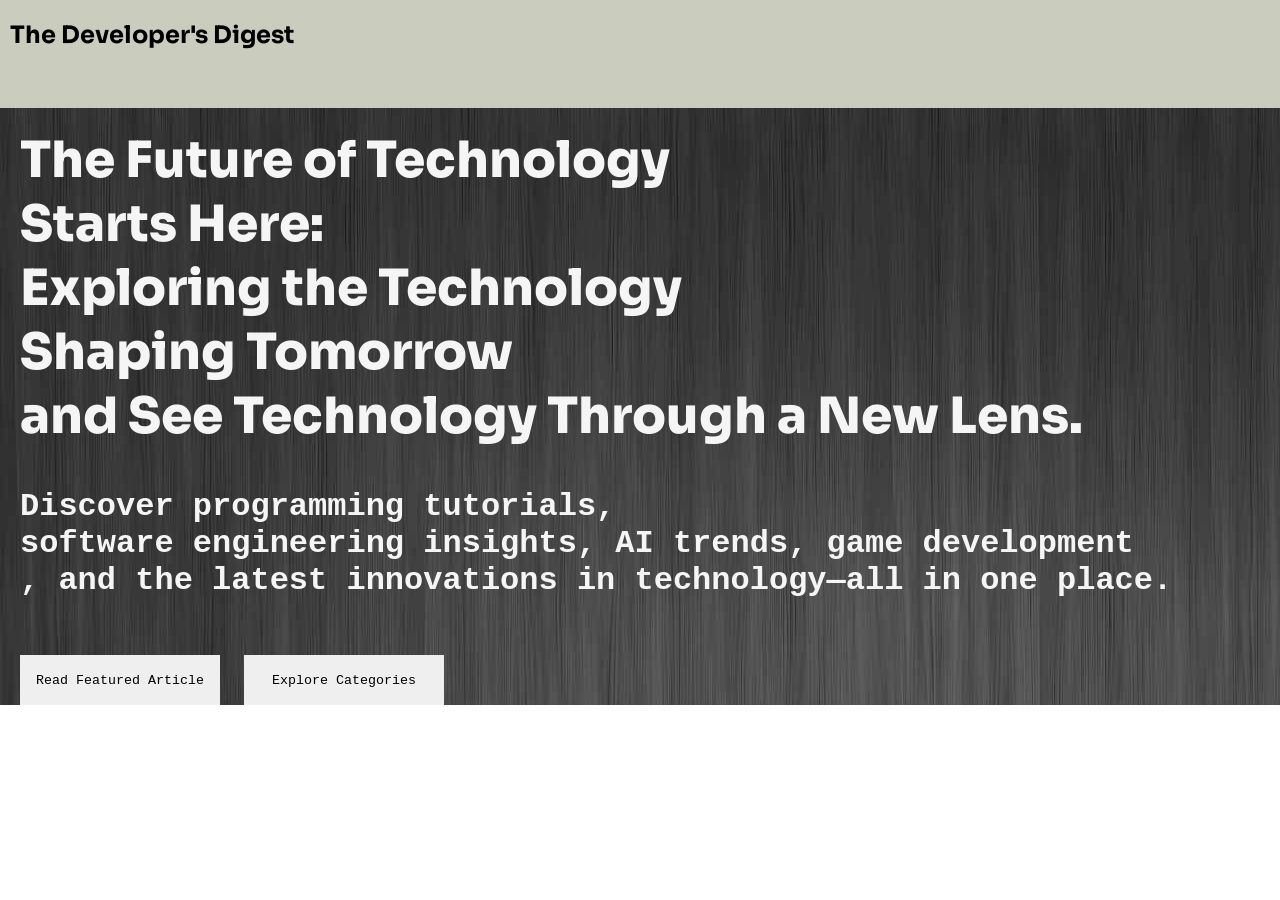
==== html-css-refresh/basics/index.html @ 91fb7ba3 "hero section" ====
<!DOCTYPE html>
<html lang="en">

<head>
    <meta charset="UTF-8">
    <meta name="viewport" content="width=device-width, initial-scale=1.0">
    <title>Home page</title>
    <link rel="stylesheet" href="../css/styles.css">
    <link rel="preconnect" href="https://fonts.googleapis.com">
    <link rel="preconnect" href="https://fonts.gstatic.com" crossorigin>
    <link href="https://fonts.googleapis.com/css2?family=Sora:wght@100..800&display=swap" rel="stylesheet">
</head>

<body>
    <header>
        <nav>
            <h2 class="brand">&nbsp;&nbsp;The Developer's Digest</h1>
        </nav>
    </header>
    <main>
        <section class="hero">
            <h1 class="hero-headline">The Future of Technology <br> Starts Here: <br>
                Exploring the Technology <br> Shaping Tomorrow <br> and See Technology Through a New Lens.
            </h1>
            <h2 class="hero-subheading">
                Discover programming tutorials,<br>software engineering insights, AI trends,
                game
                development <br>, and the
                latest innovations in technology—all in one place.</h3>
                <br>
                <br>
                <button class="first-hero-button">Read Featured Article</button>
                <button class="second-hero-button">Explore Categories</button>
        </section>
        <section></section>
    </main>
    <footer></footer>
</body>

</html>
---- html-css-refresh/css/styles.css ----
/*<weight>: Use a value from 100 to 900
<uniquifier>: Use a unique and descriptive class name
*/
/* body {
    background: linear-gradient(135deg, #00c6ff 0%, #0072ff 100%);
} */
* {
    padding: 0;
    margin: 0;
    box-sizing: border-box;
}

.brand {
    font-family: "Sora", sans-serif;
    font-optical-sizing: auto;
    /* font-weight: 500; */
    font-style: normal;
}

nav {
    width: 100;
    height: 12vh;
    background-color: rgba(154, 160, 130, 0.521);
    padding-top: 20px;
}

nav h1 {
    color: rgb(52, 71, 107);
}

.hero {
    background: url(../assets/images/website-background-texture-24.jpg);
    background-repeat: no-repeat;
}

.hero-headline {
    padding: 20px;
    color: whitesmoke;
    font-family: "Sora", sans-serif;
    font-weight: 800;
    font-size: 50px;
}

.hero-subheading {
    padding: 20px;
    color: whitesmoke;
    font-family: 'Courier New', Courier, monospace;
    font-size: xx-large;
}

.first-hero-button,
.second-hero-button {
    height: 50px;
    font-family: 'Courier New', Courier, monospace;
    border: none;
    width: 200px;
    margin-left: 20px;
}
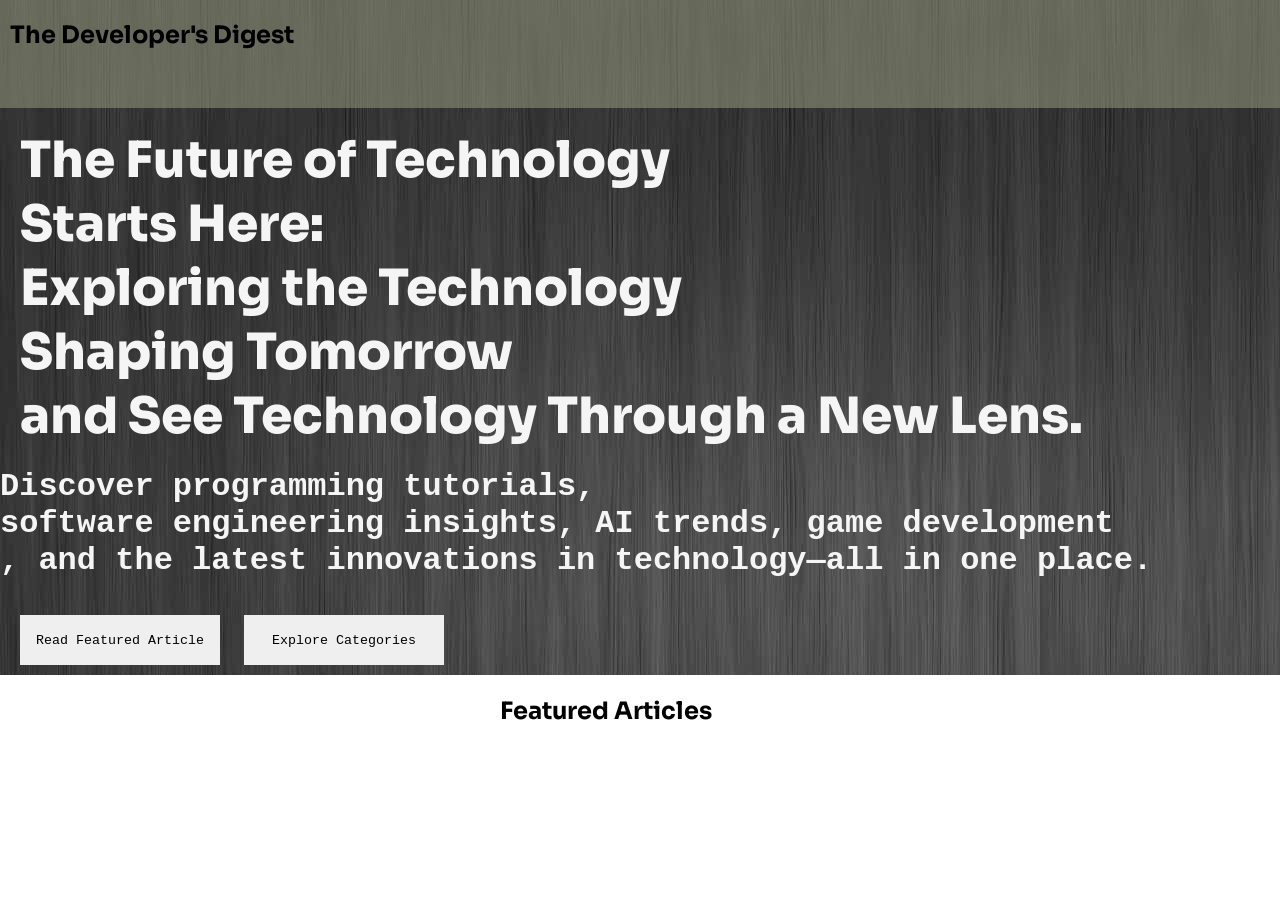
==== commit c41edfa6: "some extra pages" ====
--- a/html-css-refresh/basics/index.html
+++ b/html-css-refresh/basics/index.html
@@ -32,7 +32,16 @@
                 <button class="first-hero-button">Read Featured Article</button>
                 <button class="second-hero-button">Explore Categories</button>
         </section>
-        <section></section>
+        <section class="featured-articles">
+            <br>
+            <h2>Featured Articles</h2>
+            <br>
+            <div class="article-cards">
+                <div class="card-1"></div>
+                <div class="card-2"></div>
+                <div class="card-3"></div>
+            </div>
+        </section>
     </main>
     <footer></footer>
 </body>
--- a/html-css-refresh/css/styles.css
+++ b/html-css-refresh/css/styles.css
@@ -10,6 +10,7 @@
     box-sizing: border-box;
 }
 
+
 .brand {
     font-family: "Sora", sans-serif;
     font-optical-sizing: auto;
@@ -18,19 +19,27 @@
 }
 
 nav {
-    width: 100;
+    width: 100%;
     height: 12vh;
-    background-color: rgba(154, 160, 130, 0.521);
+    background-color: rgb(154, 160, 130, 0.521);
     padding-top: 20px;
+    position: fixed;
+    z-index: 1000;
+    top: 0;
+    left: 0;
 }
 
-nav h1 {
+nav:sc nav h1 {
     color: rgb(52, 71, 107);
 }
 
 .hero {
     background: url(../assets/images/website-background-texture-24.jpg);
     background-repeat: no-repeat;
+    margin: 0;
+    /* remove default margin */
+    padding-top: 12vh;
+    /* same as navbar height */
 }
 
 .hero-headline {
@@ -42,7 +51,7 @@
 }
 
 .hero-subheading {
-    padding: 20px;
+    /* padding: 20px; */
     color: whitesmoke;
     font-family: 'Courier New', Courier, monospace;
     font-size: xx-large;
@@ -55,4 +64,18 @@
     border: none;
     width: 200px;
     margin-left: 20px;
+    margin-bottom: 10px;
+}
+
+.featured-articles {
+    font-family: "Sora", sans-serif;
+}
+
+.featured-articles h2 {
+    margin-left: 500px;
+}
+
+.article-cards {
+    width: 400px;
+    height: ;
 }
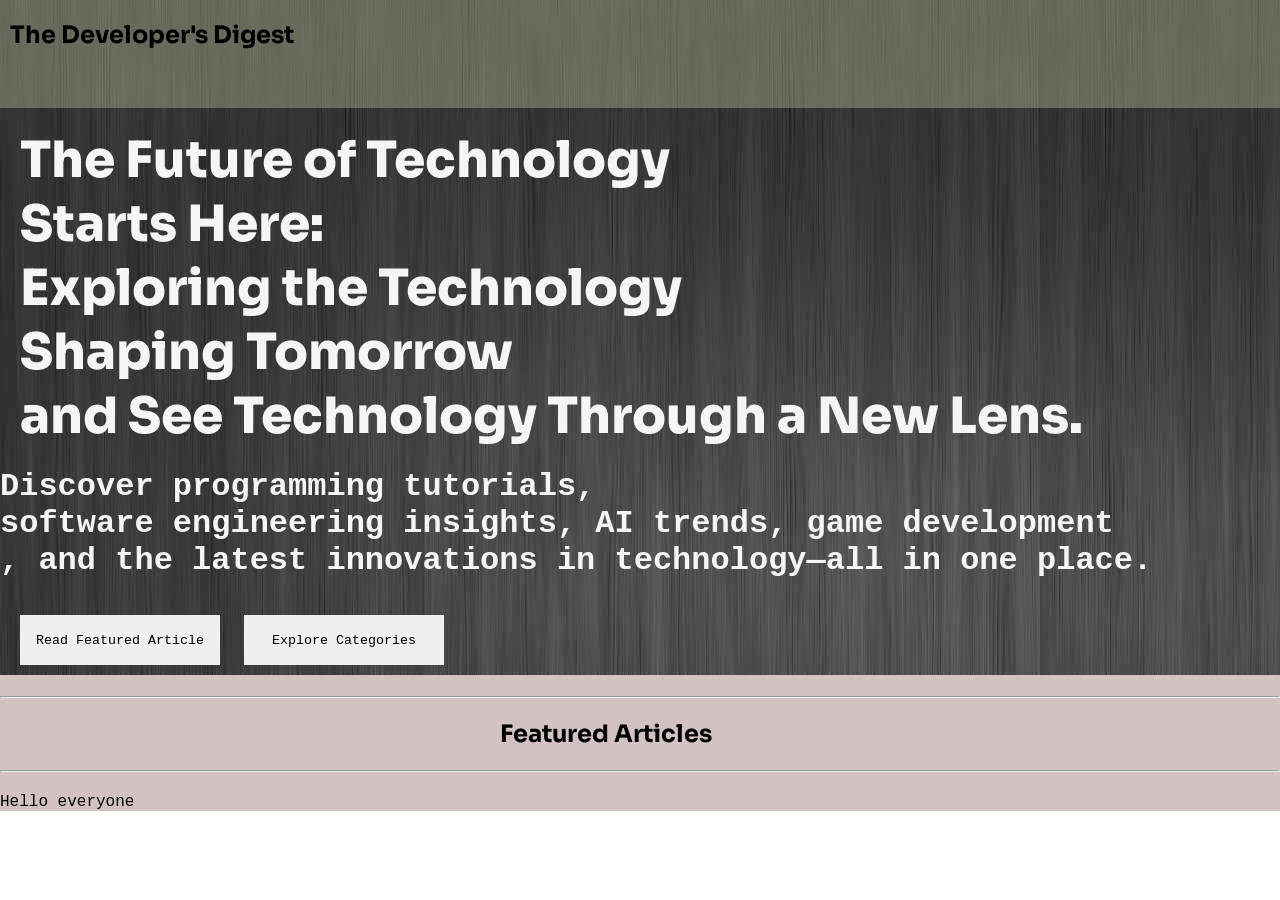
==== commit 2664d242: "fresh commit" ====
--- a/html-css-refresh/basics/index.html
+++ b/html-css-refresh/basics/index.html
@@ -34,10 +34,21 @@
         </section>
         <section class="featured-articles">
             <br>
+            <hr>
+            <br>
             <h2>Featured Articles</h2>
             <br>
+            <hr>
+            <br>
             <div class="article-cards">
-                <div class="card-1"></div>
+                <div class="card-1">
+                    <div class="card-image">
+
+                    </div>
+                    <div class="card-body">
+                        <p>Hello everyone</p>
+                    </div>
+                </div>
                 <div class="card-2"></div>
                 <div class="card-3"></div>
             </div>
--- a/html-css-refresh/css/styles.css
+++ b/html-css-refresh/css/styles.css
@@ -69,6 +69,7 @@
 
 .featured-articles {
     font-family: "Sora", sans-serif;
+    background-color: #c5b1b1c5;
 }
 
 .featured-articles h2 {
@@ -76,6 +77,7 @@
 }
 
 .article-cards {
+    font-family: 'Courier New', Courier, monospace;
     width: 400px;
     height: ;
 }
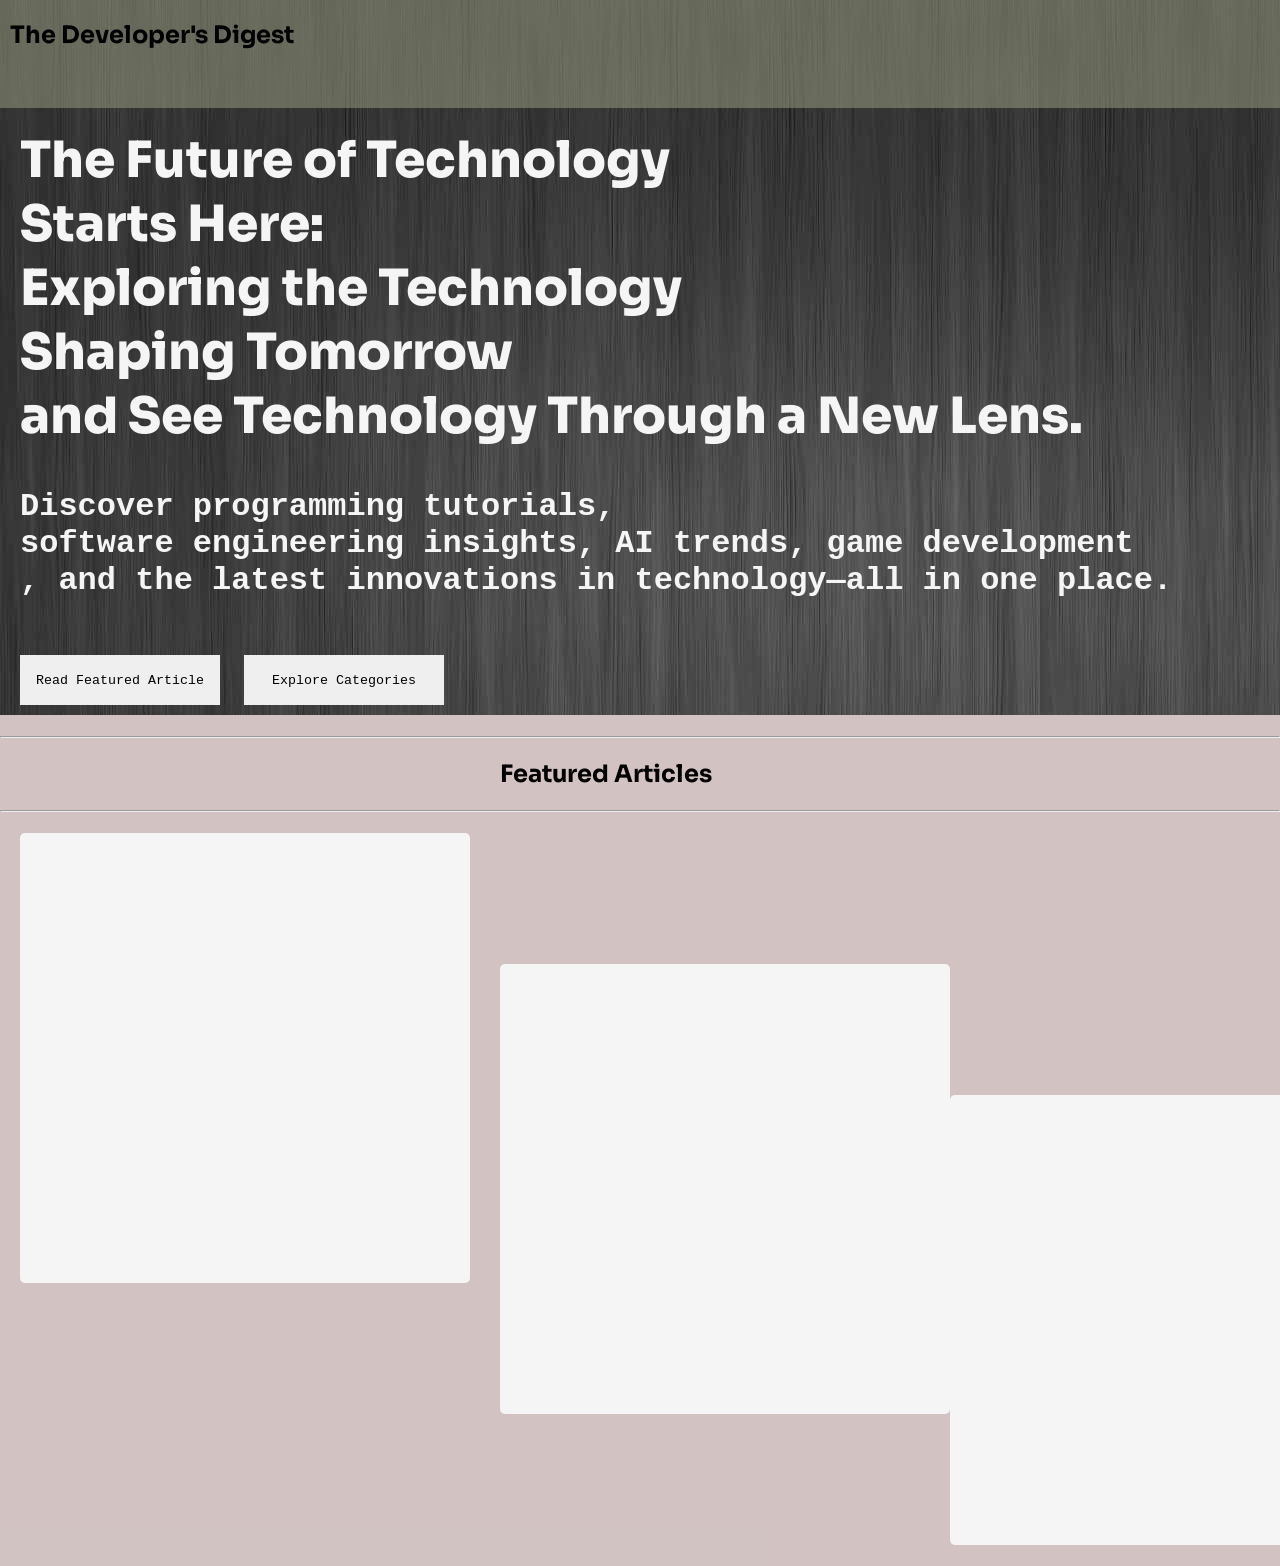
==== commit 69159c56: "article cards" ====
--- a/html-css-refresh/basics/index.html
+++ b/html-css-refresh/basics/index.html
@@ -46,11 +46,23 @@
 
                     </div>
                     <div class="card-body">
-                        <p>Hello everyone</p>
                     </div>
                 </div>
-                <div class="card-2"></div>
-                <div class="card-3"></div>
+                <div class="card-2">
+                    <div class="card-image">
+
+                    </div>
+                    <div class="card-body">
+                    </div>
+                </div>
+                <div class="card-3">
+                    <div class="card-image">
+
+                    </div>
+                    <div class="card-body">
+                    </div>
+                </div>
+                <br>
             </div>
         </section>
     </main>
--- a/html-css-refresh/css/styles.css
+++ b/html-css-refresh/css/styles.css
@@ -55,6 +55,7 @@
     color: whitesmoke;
     font-family: 'Courier New', Courier, monospace;
     font-size: xx-large;
+    padding: 20px;
 }
 
 .first-hero-button,
@@ -76,8 +77,32 @@
     margin-left: 500px;
 }
 
-.article-cards {
-    font-family: 'Courier New', Courier, monospace;
-    width: 400px;
-    height: ;
+/* .article-cards {
+    border-radius: 5px;
+} */
+
+.card-1 {
+    background-color: whitesmoke;
+    width: 50vh;
+    height: 50vh;
+    margin-left: 20px;
+    border-radius: 5px;
+}
+
+.card-2 {
+    background-color: whitesmoke;
+    height: 50vh;
+    width: 50vh;
+    margin-left: 500px;
+    margin-top: -319px;
+    border-radius: 5px;
+}
+
+.card-3 {
+    background-color: whitesmoke;
+    height: 50vh;
+    width: 50vh;
+    margin-left: 950px;
+    margin-top: -319px;
+    border-radius: 5px;
 }
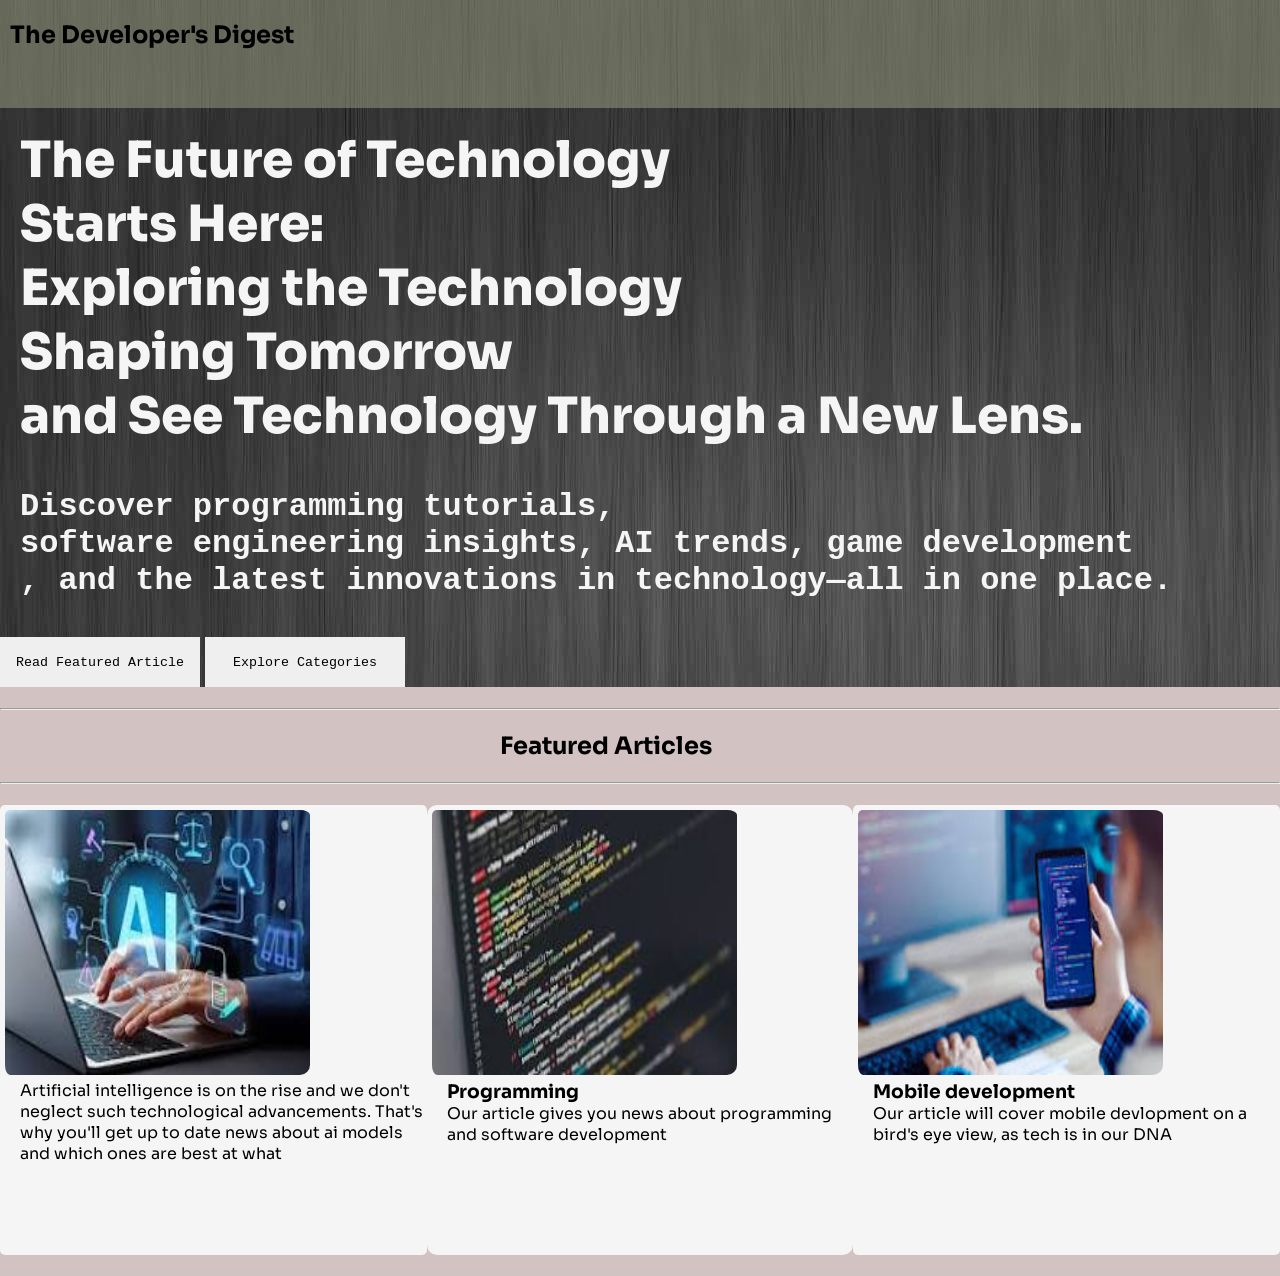
==== commit faf82696: "flex cards" ====
--- a/html-css-refresh/basics/index.html
+++ b/html-css-refresh/basics/index.html
@@ -28,9 +28,10 @@
                 development <br>, and the
                 latest innovations in technology—all in one place.</h3>
                 <br>
-                <br>
-                <button class="first-hero-button">Read Featured Article</button>
-                <button class="second-hero-button">Explore Categories</button>
+                <div class="button-container"><button class="first-hero-button">Read Featured Article</button>
+                    <button class="second-hero-button">Explore Categories</button>
+                </div>
+
         </section>
         <section class="featured-articles">
             <br>
@@ -40,30 +41,53 @@
             <br>
             <hr>
             <br>
-            <div class="article-cards">
+            <div class="article-cards-1">
                 <div class="card-1">
                     <div class="card-image">
-
+                        <figure>
+                            <img src="[data-uri]"
+                                alt="oops">
+                        </figure>
                     </div>
                     <div class="card-body">
+                        <figcaption>
+                            Artificial intelligence is on the rise and we don't neglect such
+                            technological advancements. That's why you'll get up to date news about ai models
+                            and which ones are best at what
+                        </figcaption>
                     </div>
                 </div>
                 <div class="card-2">
                     <div class="card-image">
-
+                        <figure>
+                            <img src="[data-uri]"
+                                alt="oops">
+                        </figure>
                     </div>
                     <div class="card-body">
+                        <figcaption>
+                            <h3>Programming</h3>
+                            <!-- <br> -->
+                            Our article gives you news about programming and software development
+                        </figcaption>
                     </div>
                 </div>
                 <div class="card-3">
                     <div class="card-image">
-
+                        <figure>
+                            <img src="[data-uri]"
+                                alt="oops">
+                        </figure>
                     </div>
                     <div class="card-body">
+                        <figcaption>
+                            <h3>Mobile development</h3>
+                            Our article will cover mobile devlopment on a bird's eye view, as tech is in our DNA
+                        </figcaption>
                     </div>
                 </div>
-                <br>
             </div>
+            <br>
         </section>
     </main>
     <footer></footer>
--- a/html-css-refresh/css/styles.css
+++ b/html-css-refresh/css/styles.css
@@ -58,14 +58,22 @@
     padding: 20px;
 }
 
+.button-container {
+    display: flex;
+    /* justify-content: space-evenly; */
+    gap: 5px;
+}
+
 .first-hero-button,
 .second-hero-button {
     height: 50px;
     font-family: 'Courier New', Courier, monospace;
     border: none;
     width: 200px;
-    margin-left: 20px;
-    margin-bottom: 10px;
+    /* padding: 10px; */
+    /* left: 20px; */
+    /* margin-left: 20px;
+    margin-bottom: 10px; */
 }
 
 .featured-articles {
@@ -77,15 +85,17 @@
     margin-left: 500px;
 }
 
-/* .article-cards {
-    border-radius: 5px;
-} */
+.article-cards-1 {
+    display: flex;
+    flex-direction: row;
+    justify-content: space-evenly;
+}
 
 .card-1 {
     background-color: whitesmoke;
     width: 50vh;
     height: 50vh;
-    margin-left: 20px;
+    /* margin-left: 20px; */
     border-radius: 5px;
 }
 
@@ -93,16 +103,55 @@
     background-color: whitesmoke;
     height: 50vh;
     width: 50vh;
-    margin-left: 500px;
-    margin-top: -319px;
-    border-radius: 5px;
+    /* margin-left: 500px;
+    margin-top: -319px; */
+    border-radius: 10px;
 }
 
 .card-3 {
     background-color: whitesmoke;
     height: 50vh;
     width: 50vh;
-    margin-left: 950px;
-    margin-top: -319px;
+    /* margin-left: 950px;
+    margin-top: -319px; */
     border-radius: 5px;
+}
+
+.card-2 img {
+    width: 310px;
+    height: 30vh;
+    padding-left: 5px;
+    padding-top: 5px;
+    padding-right: 0px;
+    border-radius: 10px;
+}
+
+.card-2 figcaption {
+    padding-left: 20px;
+}
+
+.card-3 img {
+    width: 310px;
+    height: 30vh;
+    padding-left: 5px;
+    padding-top: 5px;
+    padding-right: 0px;
+    border-radius: 10px;
+}
+
+.card-3 figcaption {
+    padding-left: 20px;
+}
+
+.card-1 img {
+    width: 310px;
+    height: 30vh;
+    padding-left: 5px;
+    padding-top: 5px;
+    padding-right: 0px;
+    border-radius: 10px;
+}
+
+.card-1 figcaption {
+    padding-left: 20px;
 }
